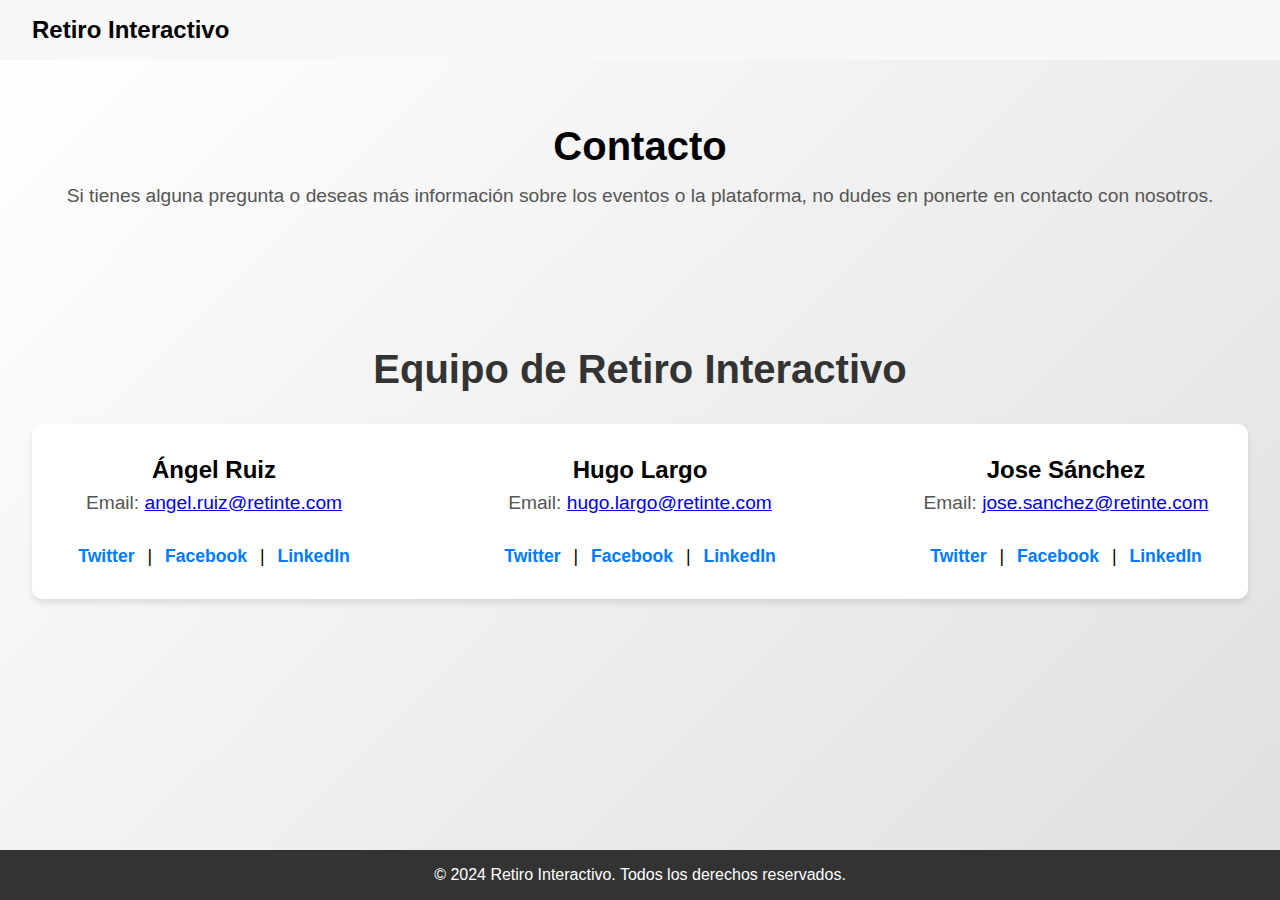
==== contactos.html @ b1b09020 "Add files via upload" ====
<!DOCTYPE html>
<html lang="es">

<head>
    <meta charset="UTF-8">
    <meta name="viewport" content="width=device-width, initial-scale=1.0">
    <title>Contacto - Retiro Interactivo</title>
    <link rel="stylesheet" href="inicio.css">
</head>

<body>

    <!-- Barra de navegación -->
    <nav class="navbar">
        <a href="./inicio.html" class="logo logo-link">Retiro Interactivo</a>
    </nav>

    <!-- Sección de contacto -->
    <section class="info-section">
        <h2>Contacto</h2>
        <p>Si tienes alguna pregunta o deseas más información sobre los eventos o la plataforma, no dudes en ponerte en
            contacto con nosotros.</p>
        <br><br><br><br><br><br>
        <!-- Título centrado -->
        <h3 class="contact-title">Equipo de Retiro Interactivo</h3>

        <div class="contact-card">
            <!-- Primer contacto -->
            <div class="contact-info">
                <h4>Ángel Ruiz</h4>
                <p>Email: <a href="mailto:angel.ruiz@retinte.com">angel.ruiz@retinte.com</a></p>
                <div class="social-links">
                    <a href="https://twitter.com" target="_blank">Twitter</a> |
                    <a href="https://facebook.com" target="_blank">Facebook</a> |
                    <a href="https://linkedin.com" target="_blank">LinkedIn</a>
                </div>
            </div>

            <!-- Segundo contacto -->
            <div class="contact-info">
                <h4>Hugo Largo</h4>
                <p>Email: <a href="mailto:hugo.largo@retinte.com">hugo.largo@retinte.com</a></p>
                <div class="social-links">
                    <a href="https://twitter.com" target="_blank">Twitter</a> |
                    <a href="https://facebook.com" target="_blank">Facebook</a> |
                    <a href="https://linkedin.com" target="_blank">LinkedIn</a>
                </div>
            </div>

            <!-- Tercer contacto -->
            <div class="contact-info">
                <h4>Jose Sánchez</h4>
                <p>Email: <a href="mailto:jose.sanchez@retinte.com">jose.sanchez@retinte.com</a></p>
                <div class="social-links">
                    <a href="https://twitter.com" target="_blank">Twitter</a> |
                    <a href="https://facebook.com" target="_blank">Facebook</a> |
                    <a href="https://linkedin.com" target="_blank">LinkedIn</a>
                </div>
            </div>
        </div>
    </section>

    <!-- Pie de página -->
    <footer>
        <p>© 2024 Retiro Interactivo. Todos los derechos reservados.</p>
    </footer>

</body>

</html>
---- inicio.css ----
/* Estilos generales */
* {
    margin: 0;
    padding: 0;
    box-sizing: border-box;
    font-family: 'Arial', sans-serif;
}

/* Barra de navegación */
.navbar {
    display: flex;
    justify-content: space-between;
    align-items: center;
    padding: 1rem 2rem;
    background-color: #f8f8f8;
    box-shadow: 0 4px 6px rgba(0, 0, 0, 0.1);
}

.logo {
    font-size: 1.5rem;
    font-weight: bold;
}

.nav-links {
    list-style: none;
}

.nav-links li {
    display: inline;
    margin-left: 2rem;
}

.nav-links a {
    text-decoration: none;
    color: #333;
    font-weight: bold;
    transition: color 0.3s;
}

.nav-links a:hover {
    color: #007aff;
}

/* Sección principal */
.hero {
    display: flex;
    justify-content: space-between;
    align-items: center;
    padding: 4rem 2rem;
    background-color: #fff;
}

.hero-text {
    max-width: 50%
}

.hero-text h1 {
    font-size: 3rem;
    color: #333;
}

.hero-text p {
    font-size: 1.2rem;
    margin: 1rem 0;
    color: #555;
}

.hero-text .btn-primary {
    display: inline-block;
    padding: 0.75rem 1.5rem;
    background-color: #5b98d8;
    color: white;
    text-decoration: none;
    border-radius: 5px;
    margin-top: 1rem;
    transition: background-color 0.3s;
}

.hero-text .btn-primary:hover {
    background-color: #005bb5;
}

.hero-image img {
    color: #333;
    margin-left: 180px;
    margin-bottom: 50px;
    max-width: 35%;
    border-radius: 10px;
}

.hero-image1 img {
    color: #333;
    margin-left: 260px;
    margin-bottom: 50px;
    max-width: 50%;
    border-radius: 10px;
}

/* Sección de información */
.info-section {
    padding: 3rem 2rem;
    background-color: #f1f1f1;
    text-align: center;
}

.info-section h2 {
    font-size: 2.5rem;
    margin-bottom: 1rem;
}

.info-section p {
    font-size: 1.2rem;
    color: #555;
    margin-bottom: 2rem;
}

.info-section ul {
    list-style-type: none;
    padding: 0;
}

.info-section li {
    font-size: 1.1rem;
    margin-bottom: 0.5rem;
}

/* Pie de página */
footer {
    text-align: center;
    padding: 1rem;
    background-color: #333;
    color: #fff;
}

/* Logo sin estilo de enlace */
.logo-link {
    text-decoration: none;
    color: inherit;
    /* Mantiene el color del texto del logo */
    font-weight: bold;
    font-size: 1.5rem;
    /* Ajusta el tamaño del logo */
}

.logo-link:hover {
    color: inherit;
    /* Evita el cambio de color al pasar el cursor */
}

/* Estilos generales */
* {
    margin: 0;
    padding: 0;
    box-sizing: border-box;
    font-family: 'Arial', sans-serif;
}

/* Fondo para toda la página */
body {
    height: 100vh;
    /* Ocupa toda la altura de la ventana */
    display: flex;
    flex-direction: column;
    /* Hace que el footer esté al final */
    background: linear-gradient(135deg, #f0f0f0, #ffffff);
    /* Fondo degradado */
}

/* Sección de contacto */
.info-section {
    padding: 4rem 2rem;
    background-color: #fff;
    text-align: center;
    flex-grow: 1;
    /* Hace que ocupe el espacio disponible */
    background: linear-gradient(135deg, #fff, #e0e0e0);
    /* Fondo suave para la sección */
}

.contact-title {
    font-size: 2.5rem;
    /* Tamaño grande para el título */
    margin-bottom: 2rem;
    /* Espacio debajo del título */
    font-weight: bold;
    /* Hacemos que el título sea negrita */
    color: #333;
    /* Color oscuro para el texto */
}

.contact-card {
    display: flex;
    /* Usamos flexbox para alinear en filas */
    justify-content: space-between;
    /* Distribuye los elementos en el espacio disponible */
    gap: 2rem;
    /* Espacio entre los elementos */
    flex-wrap: wrap;
    /* Permite que los elementos se envuelvan si el espacio es pequeño */
    margin-top: 2rem;
    background-color: white;
    border-radius: 10px;
    padding: 2rem;
    box-shadow: 0 4px 6px rgba(0, 0, 0, 0.1);
}

.contact-info {
    flex: 1;
    /* Esto permite que cada columna ocupe el mismo espacio */
    min-width: 250px;
    /* Establecemos un ancho mínimo para las columnas */
    max-width: 300px;
    /* Y un ancho máximo para mantener un diseño uniforme */
}

.contact-info h4 {
    font-size: 1.5rem;
    margin-bottom: 0.5rem;
}

.contact-info p {
    font-size: 1.2rem;
    color: #555;
}

.social-links {
    margin-top: 1rem;
    font-size: 1.1rem;
}

.social-links a {
    text-decoration: none;
    color: #007aff;
    margin: 0 0.5rem;
    font-weight: bold;
}

.social-links a:hover {
    color: #005bb5;
}

/* Pie de página */
footer {
    background-color: #333;
    color: white;
    text-align: center;
    padding: 1rem;
    margin-top: auto;
    /* Hace que el footer se mantenga abajo */
    width: 100%;
}

footer p {
    margin: 0;
}
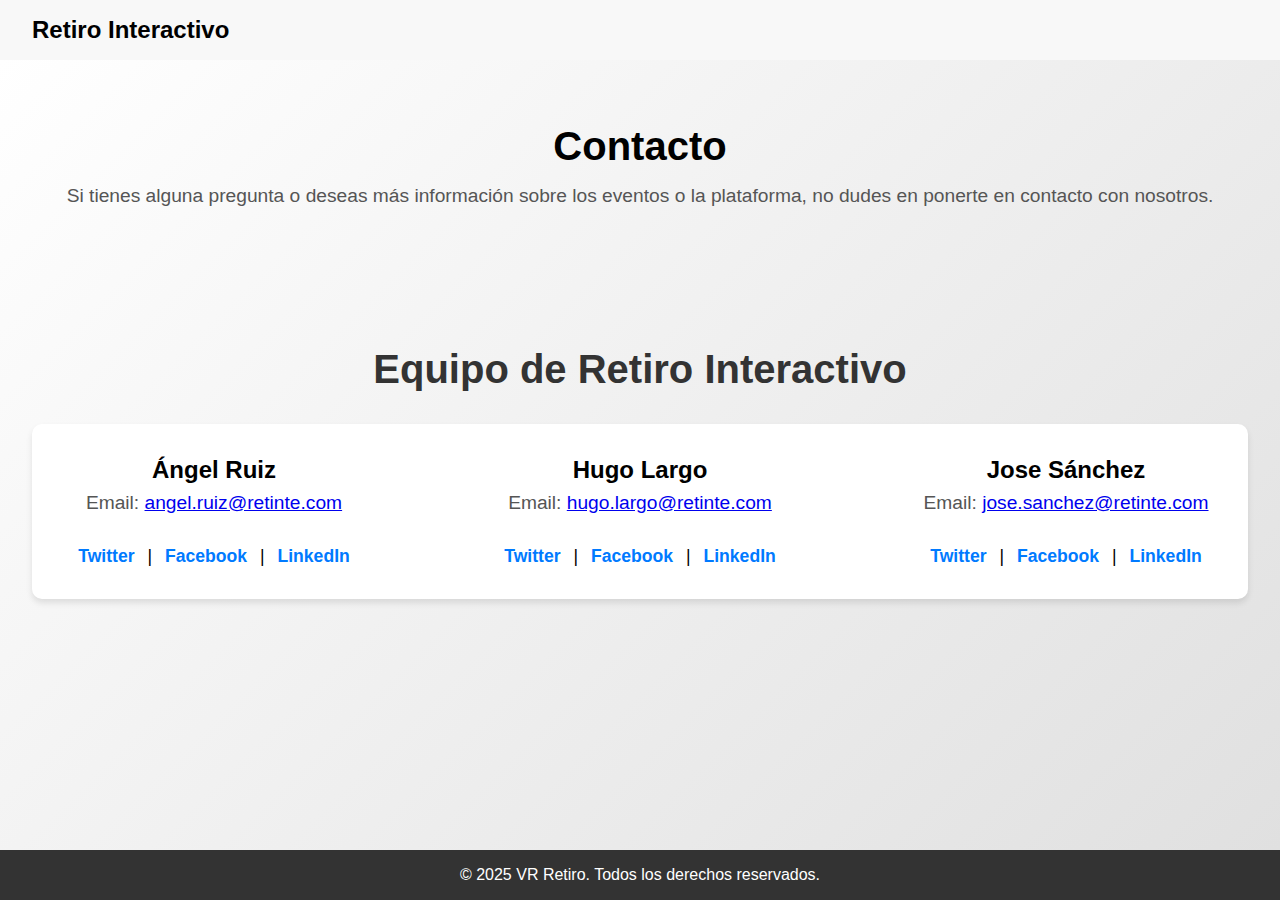
==== commit de8ec99e: "Add files via upload" ====
--- a/contactos.html
+++ b/contactos.html
@@ -12,7 +12,7 @@
 
     <!-- Barra de navegación -->
     <nav class="navbar">
-        <a href="./inicio.html" class="logo logo-link">Retiro Interactivo</a>
+        <a href="./index.html" class="logo logo-link">Retiro Interactivo</a>
     </nav>
 
     <!-- Sección de contacto -->
@@ -62,7 +62,7 @@
 
     <!-- Pie de página -->
     <footer>
-        <p>© 2024 Retiro Interactivo. Todos los derechos reservados.</p>
+        <p>© 2025 VR Retiro. Todos los derechos reservados.</p>
     </footer>
 
 </body>
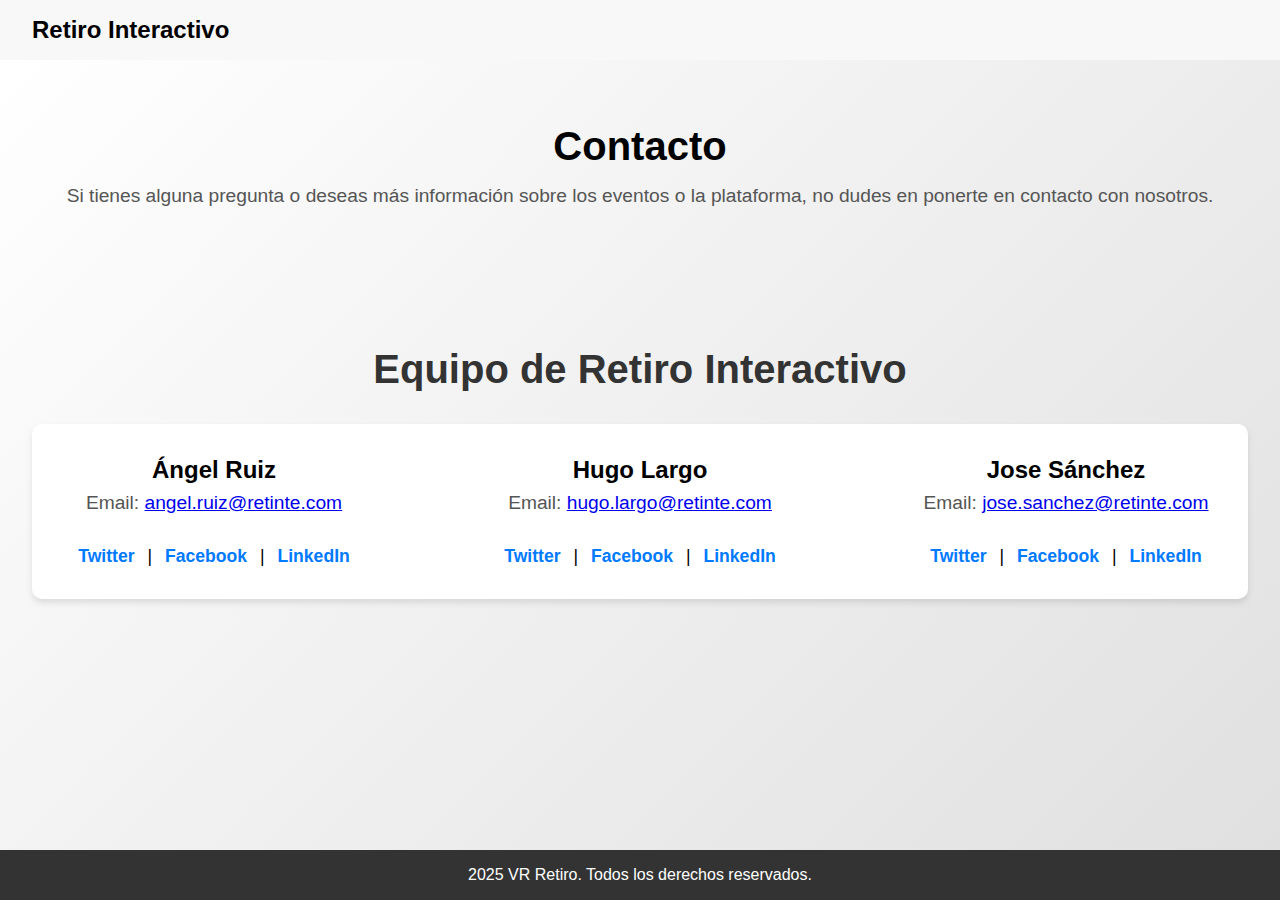
==== commit 854a4da1: "Add files via upload" ====
--- a/contactos.html
+++ b/contactos.html
@@ -62,7 +62,7 @@
 
     <!-- Pie de página -->
     <footer>
-        <p>© 2025 VR Retiro. Todos los derechos reservados.</p>
+        <p> 2025 VR Retiro. Todos los derechos reservados.</p>
     </footer>
 
 </body>
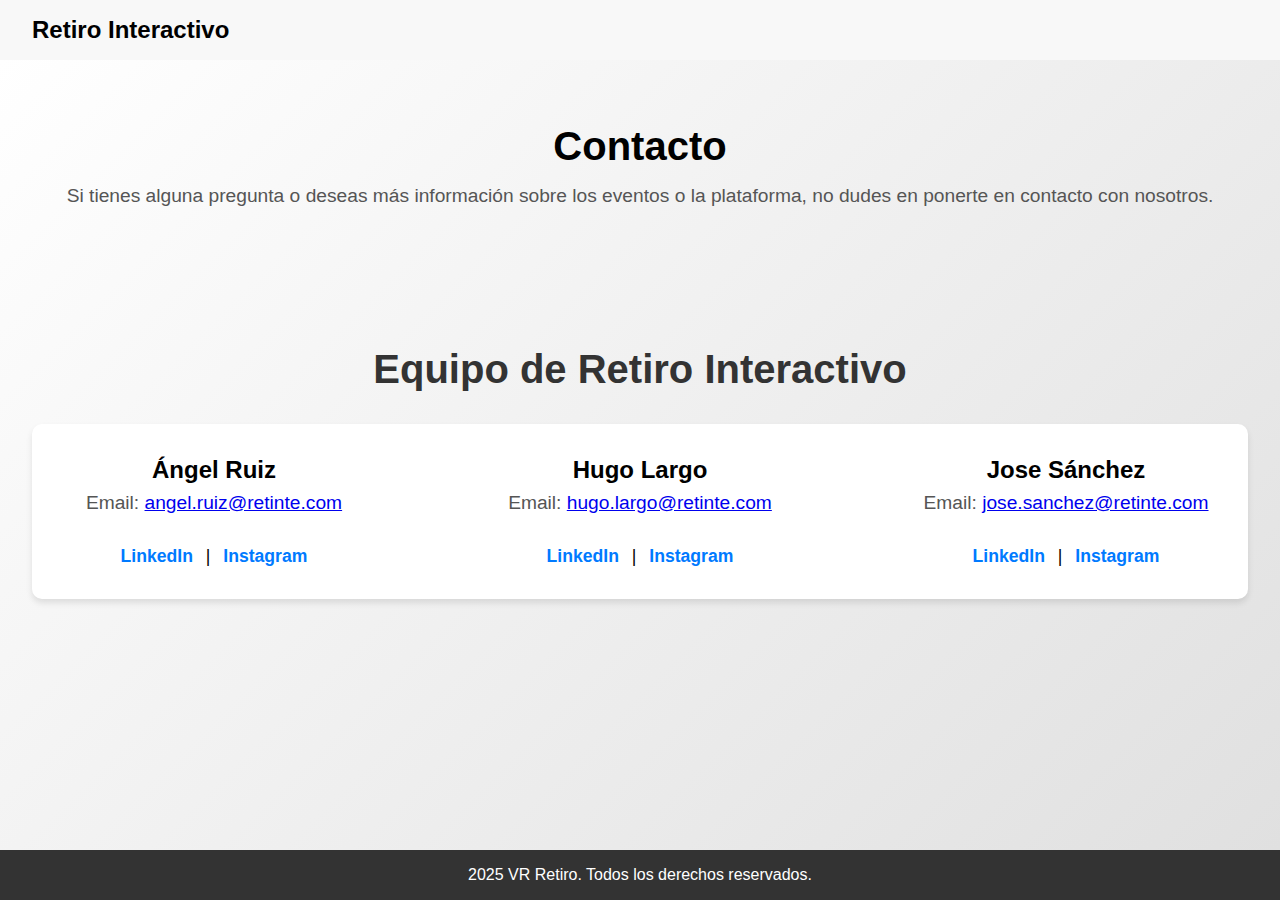
==== commit ad7cf658: "Add files via upload" ====
--- a/contactos.html
+++ b/contactos.html
@@ -30,9 +30,8 @@
                 <h4>Ángel Ruiz</h4>
                 <p>Email: <a href="mailto:angel.ruiz@retinte.com">angel.ruiz@retinte.com</a></p>
                 <div class="social-links">
-                    <a href="https://twitter.com" target="_blank">Twitter</a> |
-                    <a href="https://facebook.com" target="_blank">Facebook</a> |
-                    <a href="https://linkedin.com" target="_blank">LinkedIn</a>
+                    <a href="https://www.linkedin.com/in/ángel-ruiz-benaiges-94412a33b/" target="_blank">LinkedIn</a> |
+                    <a href="https://www.instagram.com/_angelitrouuss_/" target="_blank">Instagram</a>
                 </div>
             </div>
 
@@ -41,9 +40,8 @@
                 <h4>Hugo Largo</h4>
                 <p>Email: <a href="mailto:hugo.largo@retinte.com">hugo.largo@retinte.com</a></p>
                 <div class="social-links">
-                    <a href="https://twitter.com" target="_blank">Twitter</a> |
-                    <a href="https://facebook.com" target="_blank">Facebook</a> |
-                    <a href="https://linkedin.com" target="_blank">LinkedIn</a>
+                    <a href="https://www.linkedin.com/in/hugo-largo-garc%C3%ADa/" target="_blank">LinkedIn</a> |
+                    <a href="https://www.instagram.com/hhugo.lg/" target="_blank">Instagram</a> 
                 </div>
             </div>
 
@@ -51,10 +49,9 @@
             <div class="contact-info">
                 <h4>Jose Sánchez</h4>
                 <p>Email: <a href="mailto:jose.sanchez@retinte.com">jose.sanchez@retinte.com</a></p>
-                <div class="social-links">
-                    <a href="https://twitter.com" target="_blank">Twitter</a> |
-                    <a href="https://facebook.com" target="_blank">Facebook</a> |
-                    <a href="https://linkedin.com" target="_blank">LinkedIn</a>
+                <div class="social-links"> 
+                    <a href="https://linkedin.com" target="_blank">LinkedIn</a> |
+                    <a href="https://www.instagram.com/loveandhate.g/" target="_blank">Instagram</a> 
                 </div>
             </div>
         </div>
--- a/inicio.css
+++ b/inicio.css
@@ -93,6 +93,22 @@
     margin-left: 260px;
     margin-bottom: 50px;
     max-width: 50%;
+    border-radius: 40px;
+}
+
+.hero-image2 img {
+    color: #333;
+    margin-left: 260px;
+    margin-bottom: 50px;
+    max-width: 60%;
+    border-radius: 10px;
+}
+
+.hero-image3 img {
+    color: #333;
+    margin-left: 260px;
+    margin-bottom: 50px;
+    max-width: 60%;
     border-radius: 10px;
 }
 
